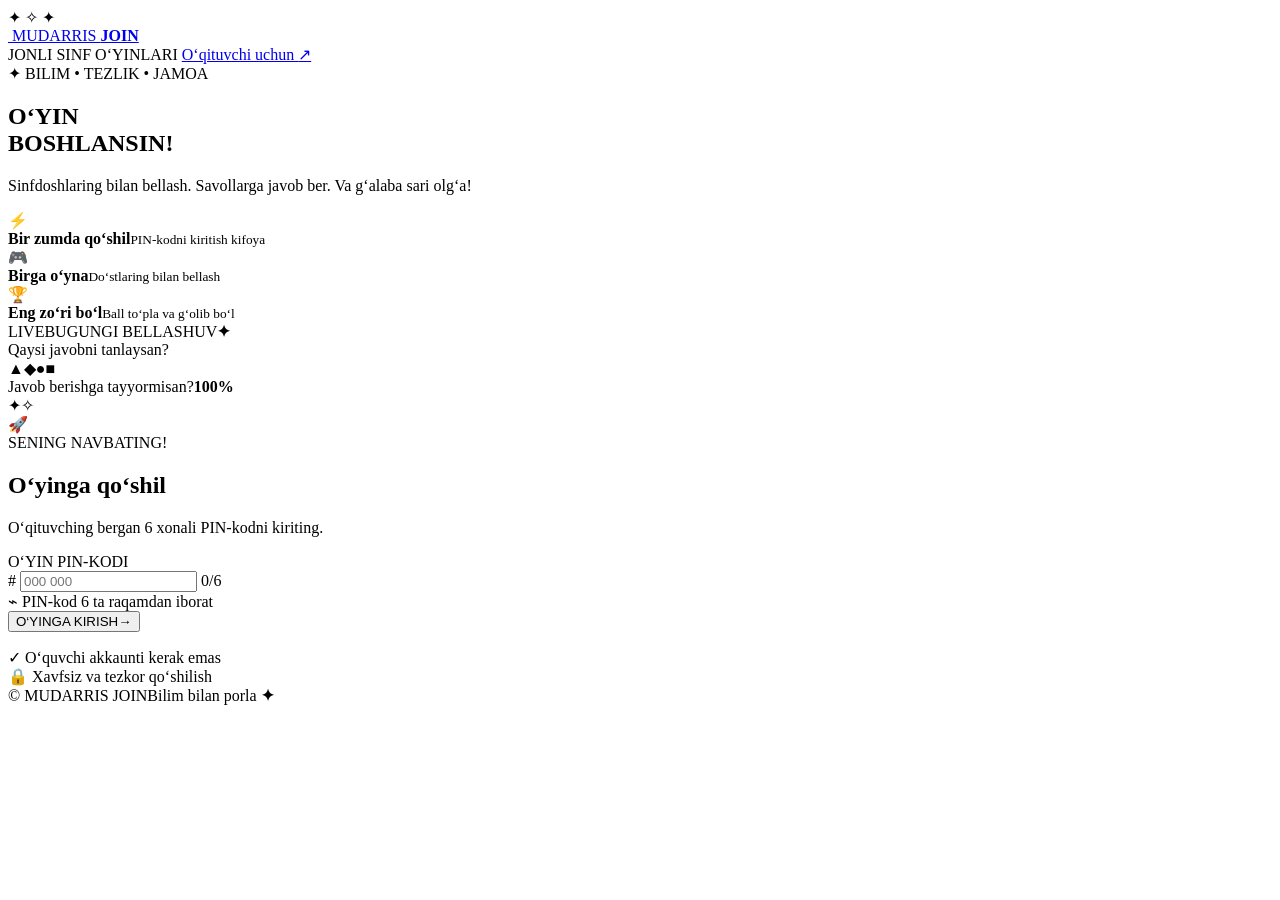
==== public/index.html @ 80a1218b "Remove photo credit and refresh clean PIN screen assets" ====
<!doctype html>
<html lang="uz">
<head>
  <meta charset="utf-8">
  <meta name="viewport" content="width=device-width,initial-scale=1,viewport-fit=cover">
  <title>MUDARRIS JOIN — O‘yin boshlansin!</title>
  <link rel="icon" type="image/svg+xml" href="/mudarris-book-purple.svg">
  <link rel="stylesheet" href="/theme.css">
  <link rel="stylesheet" href="/student.css?v=clean-pin-screen-20261101">
  <meta name="theme-color" content="#170d2b">
  <meta name="description" content="O‘yin PIN-kodini kiriting va sinfdoshlaringiz bilan jonli viktorinaga qo‘shiling.">
</head>
<body class="student-site student-home">
  <div class="student-atmosphere" aria-hidden="true">
    <span class="student-glow student-glow-one"></span>
    <span class="student-glow student-glow-two"></span>
    <span class="student-star student-star-one">✦</span>
    <span class="student-star student-star-two">✧</span>
    <span class="student-star student-star-three">✦</span>
    <span class="student-grid-glow"></span>
  </div>
  <header class="student-nav">
    <a class="student-brand" href="/" aria-label="MUDARRIS JOIN bosh sahifa">
      <span class="student-brand-mark"><img src="/mudarris-book-purple.svg" alt=""></span>
      <span class="student-brand-name">MUDARRIS <b>JOIN</b></span>
    </a>
    <div class="student-nav-right">
      <span class="student-live-label"><i></i> JONLI SINF O‘YINLARI</span>
      <a href="/login" class="student-teacher-link">O‘qituvchi uchun <span>↗</span></a>
    </div>
  </header>
  <main class="student-landing">
    <section class="student-hero">
      <div class="student-hero-kicker"><span>✦</span> BILIM • TEZLIK • JAMOA</div>
      <h1>O‘YIN<br><span>BOSHLANSIN!</span></h1>
      <p class="student-hero-copy">Sinfdoshlaring bilan bellash. Savollarga javob ber. Va g‘alaba sari olg‘a!</p>
      <div class="student-benefits">
        <div class="student-benefit"><span class="student-benefit-icon">⚡</span><div><strong>Bir zumda qo‘shil</strong><small>PIN-kodni kiritish kifoya</small></div></div>
        <div class="student-benefit"><span class="student-benefit-icon">🎮</span><div><strong>Birga o‘yna</strong><small>Do‘stlaring bilan bellash</small></div></div>
        <div class="student-benefit"><span class="student-benefit-icon">🏆</span><div><strong>Eng zo‘ri bo‘l</strong><small>Ball to‘pla va g‘olib bo‘l</small></div></div>
      </div>
      <div class="student-preview" aria-hidden="true">
        <div class="student-preview-top"><span class="student-preview-live"><i></i> LIVE</span><span>BUGUNGI BELLASHUV</span><b>✦</b></div>
        <div class="student-preview-question">Qaysi javobni tanlaysan?</div>
        <div class="student-preview-answers"><span class="preview-answer preview-red">▲</span><span class="preview-answer preview-blue">◆</span><span class="preview-answer preview-yellow">●</span><span class="preview-answer preview-green">■</span></div>
        <div class="student-preview-bottom"><span>Javob berishga tayyormisan?</span><b>100%</b></div>
        <div class="student-preview-progress"><i></i></div>
      </div>
    </section>
    <section class="student-join-column">
      <div class="student-join-card">
        <div class="student-card-decoration" aria-hidden="true"><span>✦</span><span>✧</span></div>
        <div class="student-card-icon">🚀</div>
        <div class="student-card-eyebrow">SENING NAVBATING!</div>
        <h2>O‘yinga qo‘shil</h2>
        <p class="student-card-copy">O‘qituvching bergan 6 xonali PIN-kodni kiriting.</p>
        <form id="join-form" class="student-pin-form">
          <label for="pin">O‘YIN PIN-KODI</label>
          <div class="student-pin-input-wrap">
            <span class="student-pin-symbol" aria-hidden="true">#</span>
            <input id="pin" name="pin" type="text" inputmode="numeric" pattern="[0-9]{6}" autocomplete="one-time-code" maxlength="6" placeholder="000 000" aria-describedby="pin-hint join-error" required>
            <span class="student-pin-count" id="pin-count">0/6</span>
          </div>
          <div class="student-pin-hint" id="pin-hint"><span>⌁</span> PIN-kod 6 ta raqamdan iborat</div>
          <button class="student-primary-button" type="submit"><span>O‘YINGA KIRISH</span><b>→</b></button>
          <p id="join-error" class="student-form-error" role="alert" aria-live="polite"></p>
        </form>
        <div class="student-no-account"><span>✓</span> O‘quvchi akkaunti kerak emas</div>
      </div>
      <div class="student-join-foot"><span>🔒</span> Xavfsiz va tezkor qo‘shilish</div>
    </section>
  </main>
  <footer class="student-footer"><span>© MUDARRIS JOIN</span><span>Bilim bilan porla <b>✦</b></span></footer>
  <script>
    const joinForm=document.getElementById("join-form"),pinInput=document.getElementById("pin"),pinCount=document.getElementById("pin-count"),joinError=document.getElementById("join-error");
    pinInput.addEventListener("input",()=>{
      pinInput.value=pinInput.value.replace(/\D/g,"").slice(0,6);
      pinCount.textContent=pinInput.value.length+"/6";
      joinError.textContent="";
      pinInput.closest(".student-pin-input-wrap").classList.toggle("is-complete",pinInput.value.length===6);
    });
    joinForm.addEventListener("submit",event=>{
      event.preventDefault();
      const pin=pinInput.value.trim();
      if(!/^\d{6}$/.test(pin)){joinError.textContent="Iltimos, 6 xonali o‘yin PIN-kodini kiriting.";pinInput.focus();return}
      const button=joinForm.querySelector("button[type=submit]");
      button.disabled=true;button.querySelector("span").textContent="O‘YIN QIDIRILMOQDA...";
      location.href="/play.html?pin="+encodeURIComponent(pin);
    });
  </script>
</body>
</html>
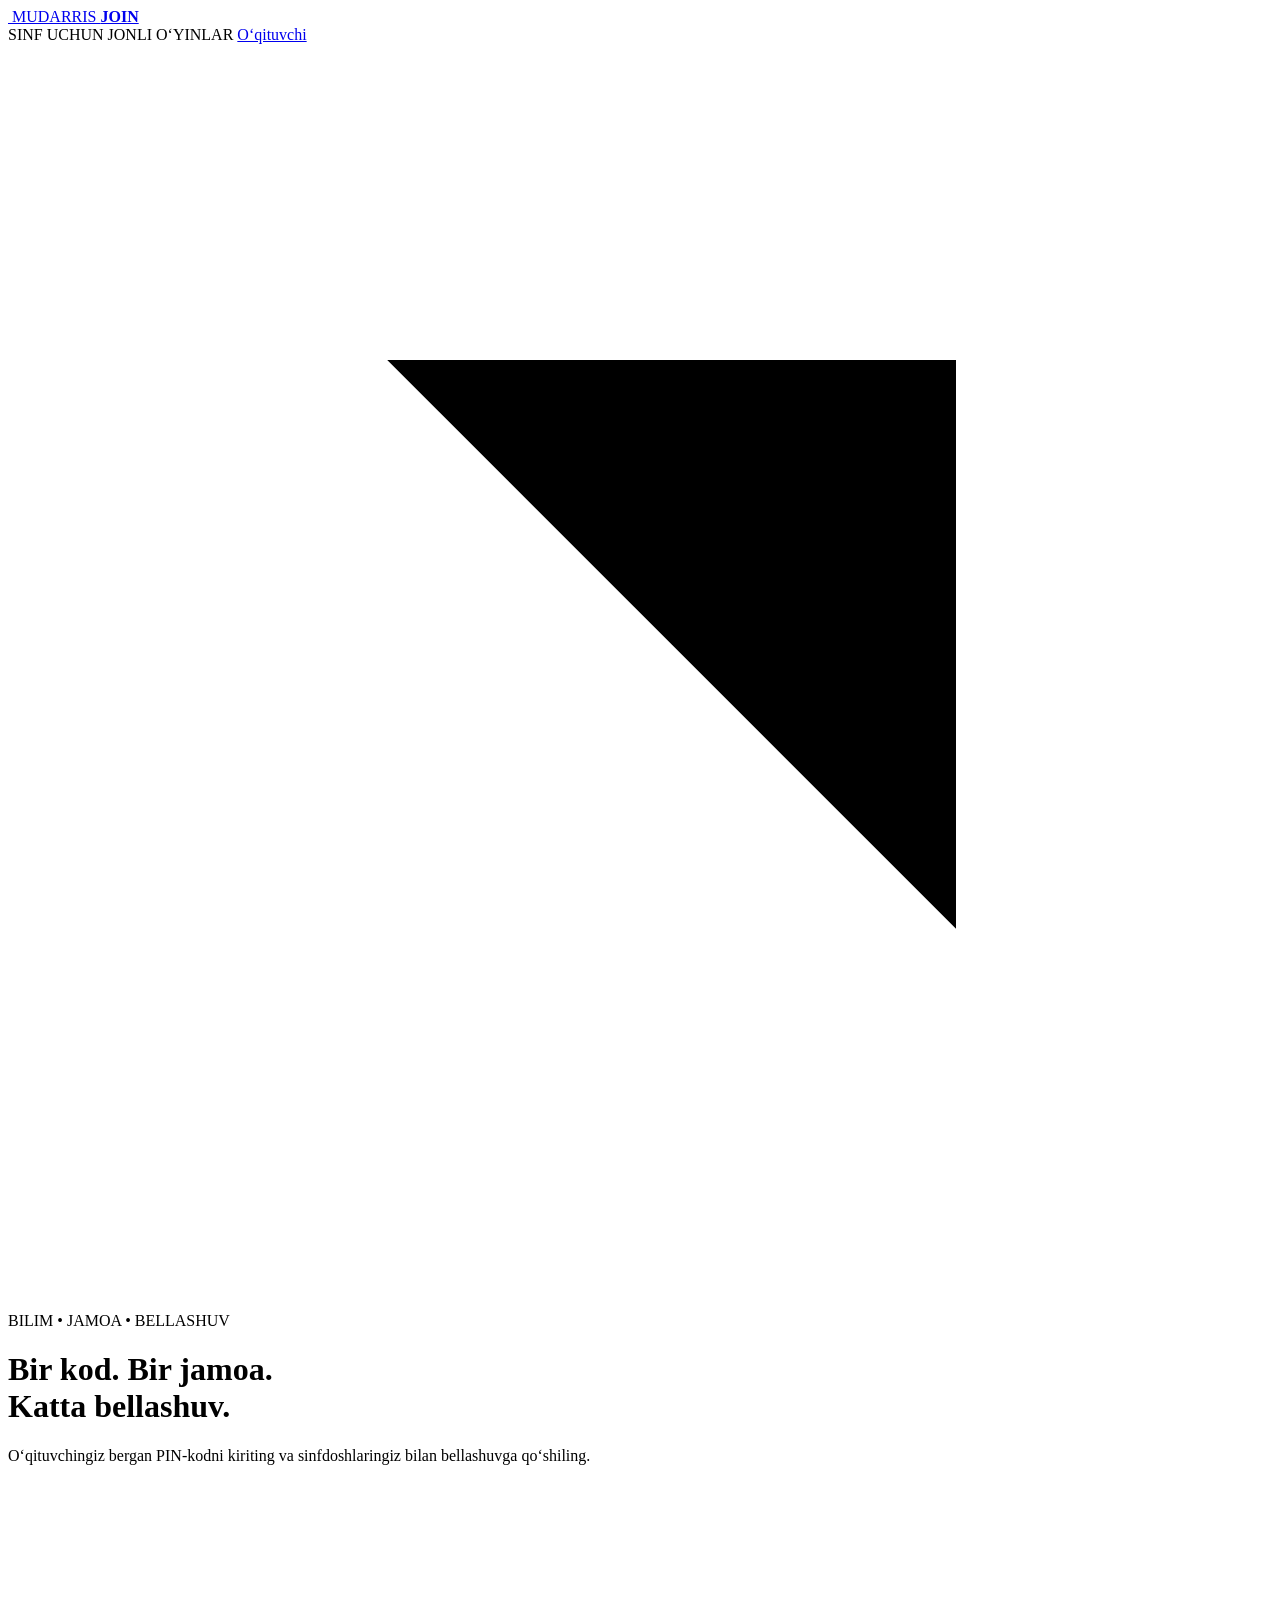
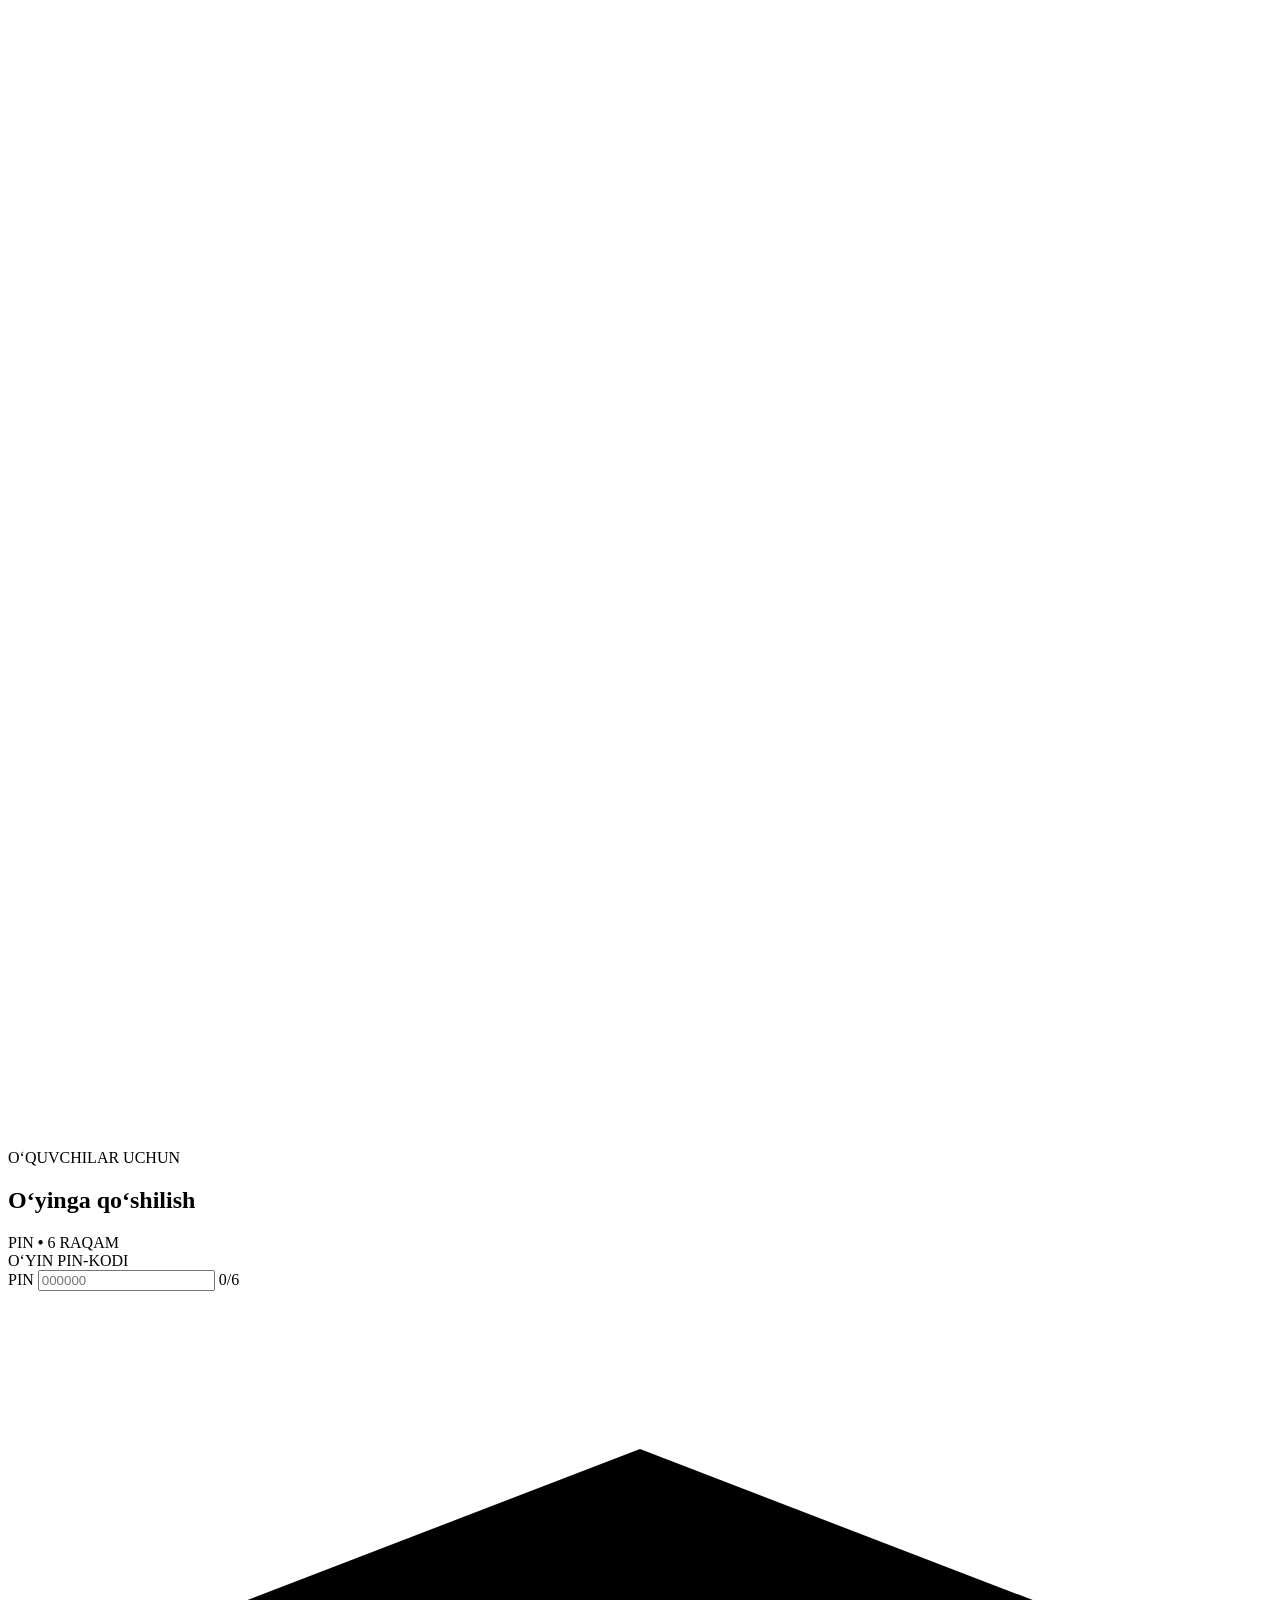
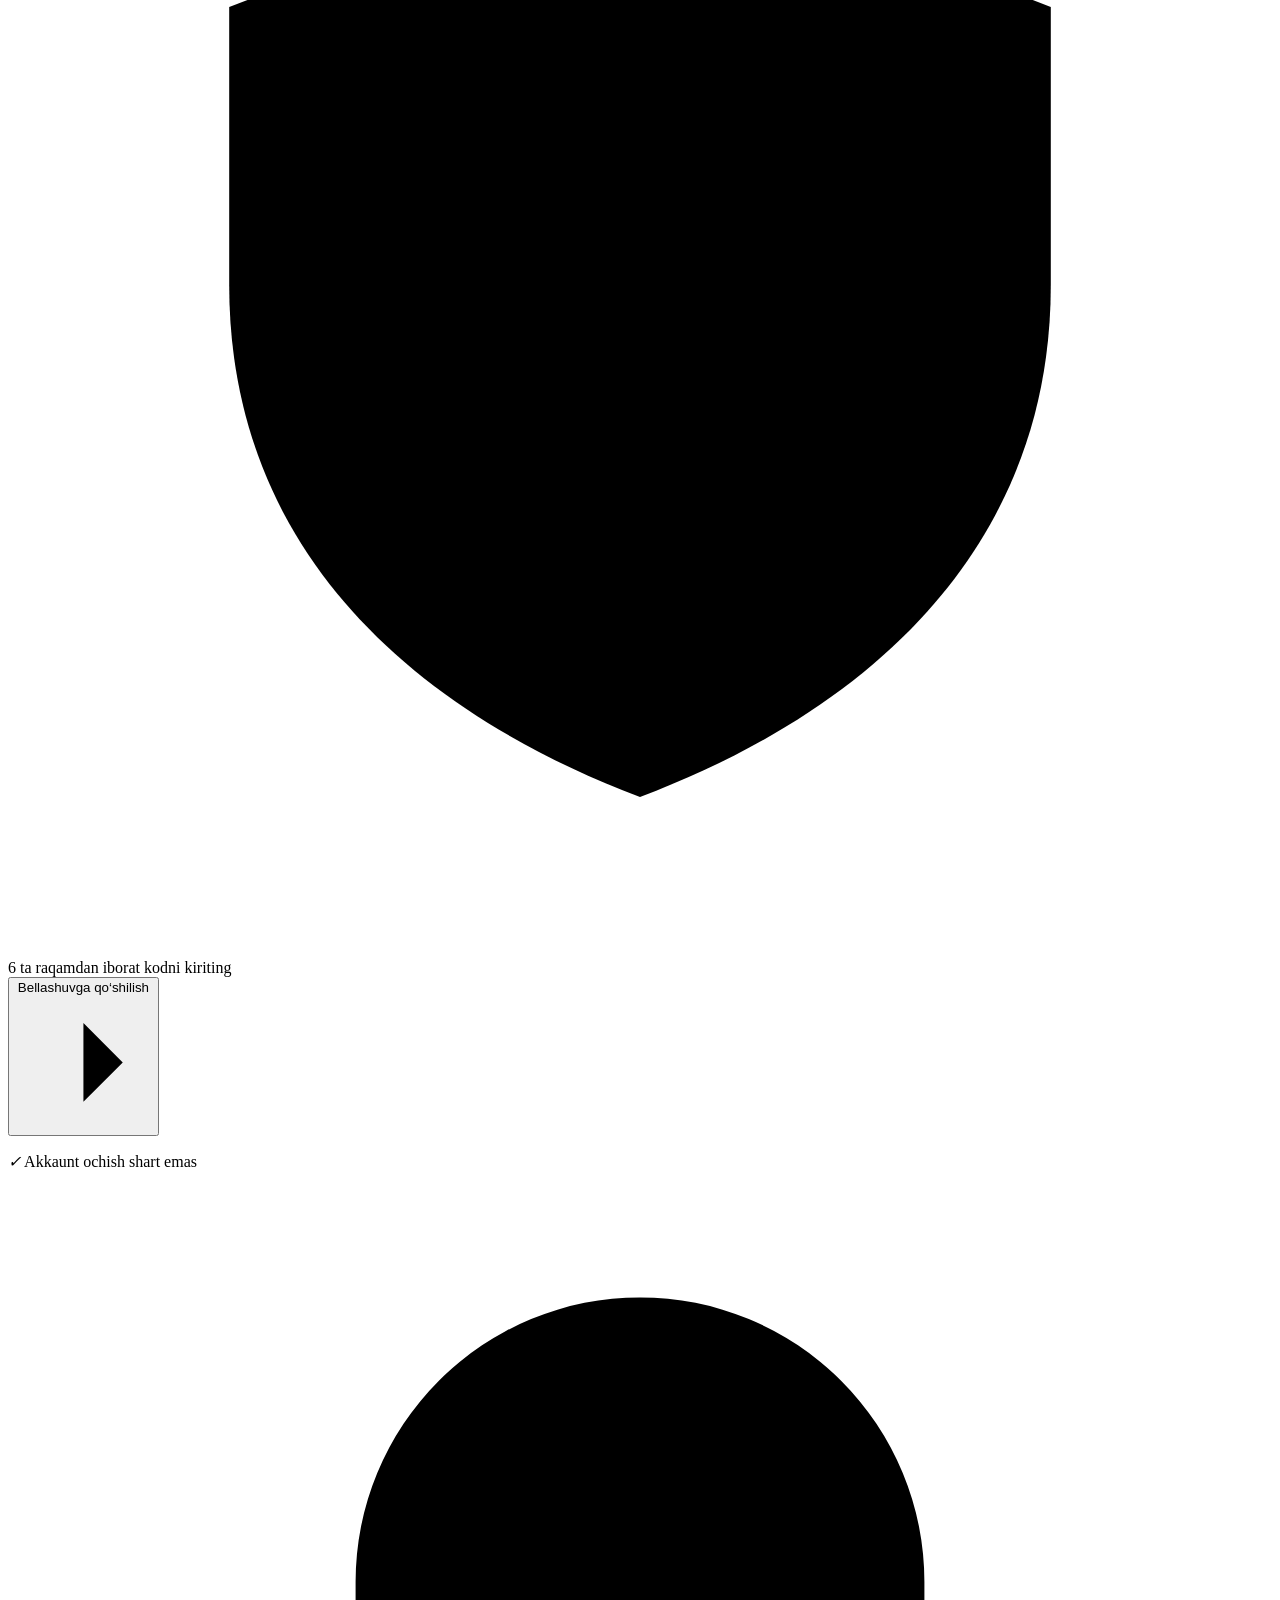
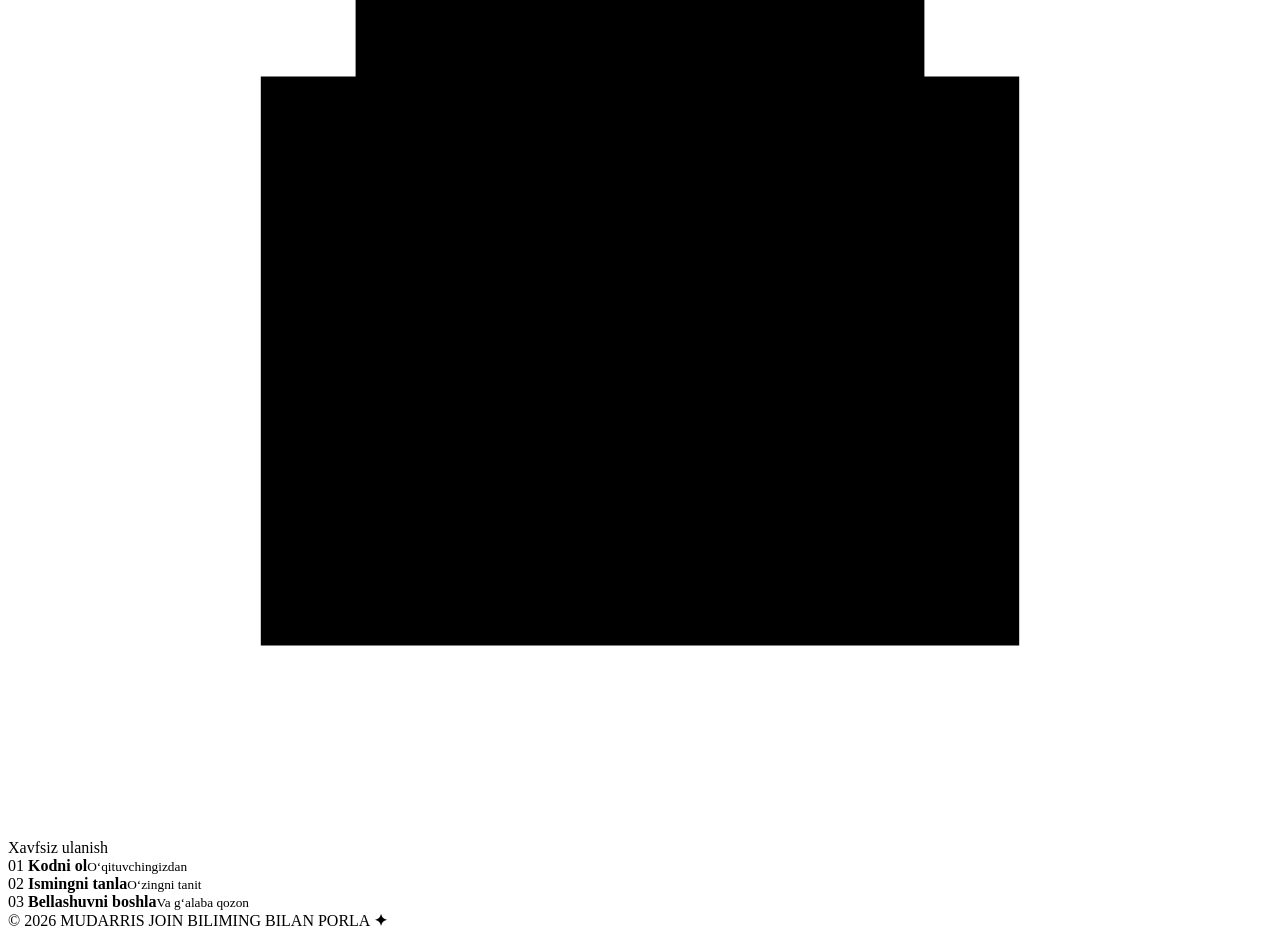
==== commit 46b429b5: "Remake student join homepage visual design" ====
--- a/public/index.html
+++ b/public/index.html
@@ -3,88 +3,130 @@
 <head>
   <meta charset="utf-8">
   <meta name="viewport" content="width=device-width,initial-scale=1,viewport-fit=cover">
-  <title>MUDARRIS JOIN — O‘yin boshlansin!</title>
+  <title>MUDARRIS JOIN — Bir kod. Bir jamoa.</title>
   <link rel="icon" type="image/svg+xml" href="/mudarris-book-purple.svg">
   <link rel="stylesheet" href="/theme.css">
-  <link rel="stylesheet" href="/student.css?v=clean-pin-screen-20261101">
-  <meta name="theme-color" content="#170d2b">
+  <link rel="stylesheet" href="/student.css?v=visual-remake-20261101">
+  <meta name="theme-color" content="#151126">
   <meta name="description" content="O‘yin PIN-kodini kiriting va sinfdoshlaringiz bilan jonli viktorinaga qo‘shiling.">
 </head>
 <body class="student-site student-home">
-  <div class="student-atmosphere" aria-hidden="true">
-    <span class="student-glow student-glow-one"></span>
-    <span class="student-glow student-glow-two"></span>
-    <span class="student-star student-star-one">✦</span>
-    <span class="student-star student-star-two">✧</span>
-    <span class="student-star student-star-three">✦</span>
-    <span class="student-grid-glow"></span>
+  <div class="join-home-background" aria-hidden="true">
+    <span class="join-home-orb join-home-orb-one"></span>
+    <span class="join-home-orb join-home-orb-two"></span>
+    <span class="join-home-orb join-home-orb-three"></span>
+    <span class="join-home-grid"></span>
   </div>
-  <header class="student-nav">
-    <a class="student-brand" href="/" aria-label="MUDARRIS JOIN bosh sahifa">
-      <span class="student-brand-mark"><img src="/mudarris-book-purple.svg" alt=""></span>
-      <span class="student-brand-name">MUDARRIS <b>JOIN</b></span>
+
+  <header class="join-home-nav">
+    <a class="join-home-brand" href="/" aria-label="MUDARRIS JOIN bosh sahifa">
+      <span class="join-home-brand-mark"><img src="/mudarris-book-purple.svg" alt=""></span>
+      <span class="join-home-wordmark">MUDARRIS <b>JOIN</b></span>
     </a>
-    <div class="student-nav-right">
-      <span class="student-live-label"><i></i> JONLI SINF O‘YINLARI</span>
-      <a href="/login" class="student-teacher-link">O‘qituvchi uchun <span>↗</span></a>
+    <div class="join-home-nav-actions">
+      <span class="join-home-status"><i></i> SINF UCHUN JONLI O‘YINLAR</span>
+      <a href="/login" class="join-home-teacher">
+        <span>O‘qituvchi</span>
+        <svg viewBox="0 0 20 20" aria-hidden="true"><path d="M5 15 15 5M6 5h9v9" /></svg>
+      </a>
     </div>
   </header>
-  <main class="student-landing">
-    <section class="student-hero">
-      <div class="student-hero-kicker"><span>✦</span> BILIM • TEZLIK • JAMOA</div>
-      <h1>O‘YIN<br><span>BOSHLANSIN!</span></h1>
-      <p class="student-hero-copy">Sinfdoshlaring bilan bellash. Savollarga javob ber. Va g‘alaba sari olg‘a!</p>
-      <div class="student-benefits">
-        <div class="student-benefit"><span class="student-benefit-icon">⚡</span><div><strong>Bir zumda qo‘shil</strong><small>PIN-kodni kiritish kifoya</small></div></div>
-        <div class="student-benefit"><span class="student-benefit-icon">🎮</span><div><strong>Birga o‘yna</strong><small>Do‘stlaring bilan bellash</small></div></div>
-        <div class="student-benefit"><span class="student-benefit-icon">🏆</span><div><strong>Eng zo‘ri bo‘l</strong><small>Ball to‘pla va g‘olib bo‘l</small></div></div>
+
+  <main class="join-home-main">
+    <div class="join-home-content">
+      <div class="join-home-kicker"><span class="join-home-kicker-line"></span> BILIM • JAMOA • BELLASHUV <span class="join-home-kicker-line"></span></div>
+      <h1 class="join-home-title">Bir kod. Bir jamoa.<br><span>Katta bellashuv.</span></h1>
+      <p class="join-home-subtitle">O‘qituvchingiz bergan PIN-kodni kiriting va sinfdoshlaringiz bilan bellashuvga qo‘shiling.</p>
+
+      <section class="join-home-card" aria-labelledby="join-card-title">
+        <div class="join-home-card-top">
+          <span class="join-home-card-icon" aria-hidden="true">
+            <svg viewBox="0 0 24 24" fill="none"><path d="M4.5 8.25A2.25 2.25 0 0 0 6.75 6h10.5a2.25 2.25 0 0 0 2.25 2.25v7.5A2.25 2.25 0 0 0 17.25 18H6.75A2.25 2.25 0 0 0 4.5 15.75v-7.5Z"/><path d="M9 9.25h6M9 12h6M9 14.75h3"/></svg>
+          </span>
+          <div class="join-home-card-heading">
+            <span>O‘QUVCHILAR UCHUN</span>
+            <h2 id="join-card-title">O‘yinga qo‘shilish</h2>
+          </div>
+          <span class="join-home-card-chip">PIN <b>•</b> 6 RAQAM</span>
+        </div>
+
+        <form id="join-form" class="join-home-form" novalidate>
+          <label for="pin">O‘YIN PIN-KODI</label>
+          <div class="join-home-pin-wrap">
+            <span class="join-home-pin-prefix" aria-hidden="true">PIN</span>
+            <input id="pin" name="pin" type="text" inputmode="numeric" pattern="[0-9]{6}" autocomplete="one-time-code" maxlength="6" placeholder="000000" aria-describedby="pin-hint join-error" required>
+            <span class="join-home-pin-count" id="pin-count">0/6</span>
+          </div>
+          <div class="join-home-pin-meta">
+            <span id="pin-hint"><svg viewBox="0 0 20 20" aria-hidden="true"><path d="M10 2.5 3.5 5v4.4c0 4.1 2.8 6.7 6.5 8.1 3.7-1.4 6.5-4 6.5-8.1V5L10 2.5Z"/><path d="m7.2 9.8 1.8 1.8 3.8-3.9"/></svg> 6 ta raqamdan iborat kodni kiriting</span>
+            <span class="join-home-progress" role="progressbar" aria-label="PIN-kod to‘ldirilishi" aria-valuemin="0" aria-valuemax="6" aria-valuenow="0"><i id="pin-progress"></i></span>
+          </div>
+          <button class="join-home-submit" type="submit">
+            <span>Bellashuvga qo‘shilish</span>
+            <b aria-hidden="true"><svg viewBox="0 0 24 24"><path d="M5 12h14M12 5l7 7-7 7"/></svg></b>
+          </button>
+          <p id="join-error" class="join-home-error" role="alert" aria-live="polite"></p>
+        </form>
+
+        <div class="join-home-card-bottom">
+          <span><i>✓</i> Akkaunt ochish shart emas</span>
+          <span><svg viewBox="0 0 20 20" aria-hidden="true"><path d="M5.5 8V6.5a4.5 4.5 0 0 1 9 0V8M4 8h12v9H4z"/></svg> Xavfsiz ulanish</span>
+        </div>
+      </section>
+
+      <div class="join-home-steps" aria-label="O‘yinga qo‘shilish bosqichlari">
+        <div class="join-home-step">
+          <span class="join-home-step-number">01</span>
+          <span><strong>Kodni ol</strong><small>O‘qituvchingizdan</small></span>
+        </div>
+        <span class="join-home-step-divider" aria-hidden="true"></span>
+        <div class="join-home-step">
+          <span class="join-home-step-number">02</span>
+          <span><strong>Ismingni tanla</strong><small>O‘zingni tanit</small></span>
+        </div>
+        <span class="join-home-step-divider" aria-hidden="true"></span>
+        <div class="join-home-step">
+          <span class="join-home-step-number">03</span>
+          <span><strong>Bellashuvni boshla</strong><small>Va g‘alaba qozon</small></span>
+        </div>
       </div>
-      <div class="student-preview" aria-hidden="true">
-        <div class="student-preview-top"><span class="student-preview-live"><i></i> LIVE</span><span>BUGUNGI BELLASHUV</span><b>✦</b></div>
-        <div class="student-preview-question">Qaysi javobni tanlaysan?</div>
-        <div class="student-preview-answers"><span class="preview-answer preview-red">▲</span><span class="preview-answer preview-blue">◆</span><span class="preview-answer preview-yellow">●</span><span class="preview-answer preview-green">■</span></div>
-        <div class="student-preview-bottom"><span>Javob berishga tayyormisan?</span><b>100%</b></div>
-        <div class="student-preview-progress"><i></i></div>
-      </div>
-    </section>
-    <section class="student-join-column">
-      <div class="student-join-card">
-        <div class="student-card-decoration" aria-hidden="true"><span>✦</span><span>✧</span></div>
-        <div class="student-card-icon">🚀</div>
-        <div class="student-card-eyebrow">SENING NAVBATING!</div>
-        <h2>O‘yinga qo‘shil</h2>
-        <p class="student-card-copy">O‘qituvching bergan 6 xonali PIN-kodni kiriting.</p>
-        <form id="join-form" class="student-pin-form">
-          <label for="pin">O‘YIN PIN-KODI</label>
-          <div class="student-pin-input-wrap">
-            <span class="student-pin-symbol" aria-hidden="true">#</span>
-            <input id="pin" name="pin" type="text" inputmode="numeric" pattern="[0-9]{6}" autocomplete="one-time-code" maxlength="6" placeholder="000 000" aria-describedby="pin-hint join-error" required>
-            <span class="student-pin-count" id="pin-count">0/6</span>
-          </div>
-          <div class="student-pin-hint" id="pin-hint"><span>⌁</span> PIN-kod 6 ta raqamdan iborat</div>
-          <button class="student-primary-button" type="submit"><span>O‘YINGA KIRISH</span><b>→</b></button>
-          <p id="join-error" class="student-form-error" role="alert" aria-live="polite"></p>
-        </form>
-        <div class="student-no-account"><span>✓</span> O‘quvchi akkaunti kerak emas</div>
-      </div>
-      <div class="student-join-foot"><span>🔒</span> Xavfsiz va tezkor qo‘shilish</div>
-    </section>
+    </div>
   </main>
-  <footer class="student-footer"><span>© MUDARRIS JOIN</span><span>Bilim bilan porla <b>✦</b></span></footer>
+
+  <footer class="join-home-footer">
+    <span>© 2026 MUDARRIS JOIN</span>
+    <span class="join-home-footer-mark">BILIMING BILAN PORLA <b>✦</b></span>
+  </footer>
+
   <script>
-    const joinForm=document.getElementById("join-form"),pinInput=document.getElementById("pin"),pinCount=document.getElementById("pin-count"),joinError=document.getElementById("join-error");
+    const joinForm=document.getElementById("join-form");
+    const pinInput=document.getElementById("pin");
+    const pinCount=document.getElementById("pin-count");
+    const pinProgress=document.getElementById("pin-progress");
+    const pinProgressBar=pinProgress.parentElement;
+    const joinError=document.getElementById("join-error");
+
     pinInput.addEventListener("input",()=>{
       pinInput.value=pinInput.value.replace(/\D/g,"").slice(0,6);
-      pinCount.textContent=pinInput.value.length+"/6";
+      const length=pinInput.value.length;
+      pinCount.textContent=length+"/6";
+      pinProgress.style.width=(length/6*100)+"%";
+      pinProgressBar.setAttribute("aria-valuenow",String(length));
       joinError.textContent="";
-      pinInput.closest(".student-pin-input-wrap").classList.toggle("is-complete",pinInput.value.length===6);
+      pinInput.closest(".join-home-pin-wrap").classList.toggle("is-complete",length===6);
     });
+
     joinForm.addEventListener("submit",event=>{
       event.preventDefault();
       const pin=pinInput.value.trim();
-      if(!/^\d{6}$/.test(pin)){joinError.textContent="Iltimos, 6 xonali o‘yin PIN-kodini kiriting.";pinInput.focus();return}
+      if(!/^\d{6}$/.test(pin)){
+        joinError.textContent="Iltimos, 6 xonali o‘yin PIN-kodini kiriting.";
+        pinInput.focus();
+        return;
+      }
       const button=joinForm.querySelector("button[type=submit]");
-      button.disabled=true;button.querySelector("span").textContent="O‘YIN QIDIRILMOQDA...";
+      button.disabled=true;
+      button.querySelector("span").textContent="O‘YIN QIDIRILMOQDA...";
       location.href="/play.html?pin="+encodeURIComponent(pin);
     });
   </script>
